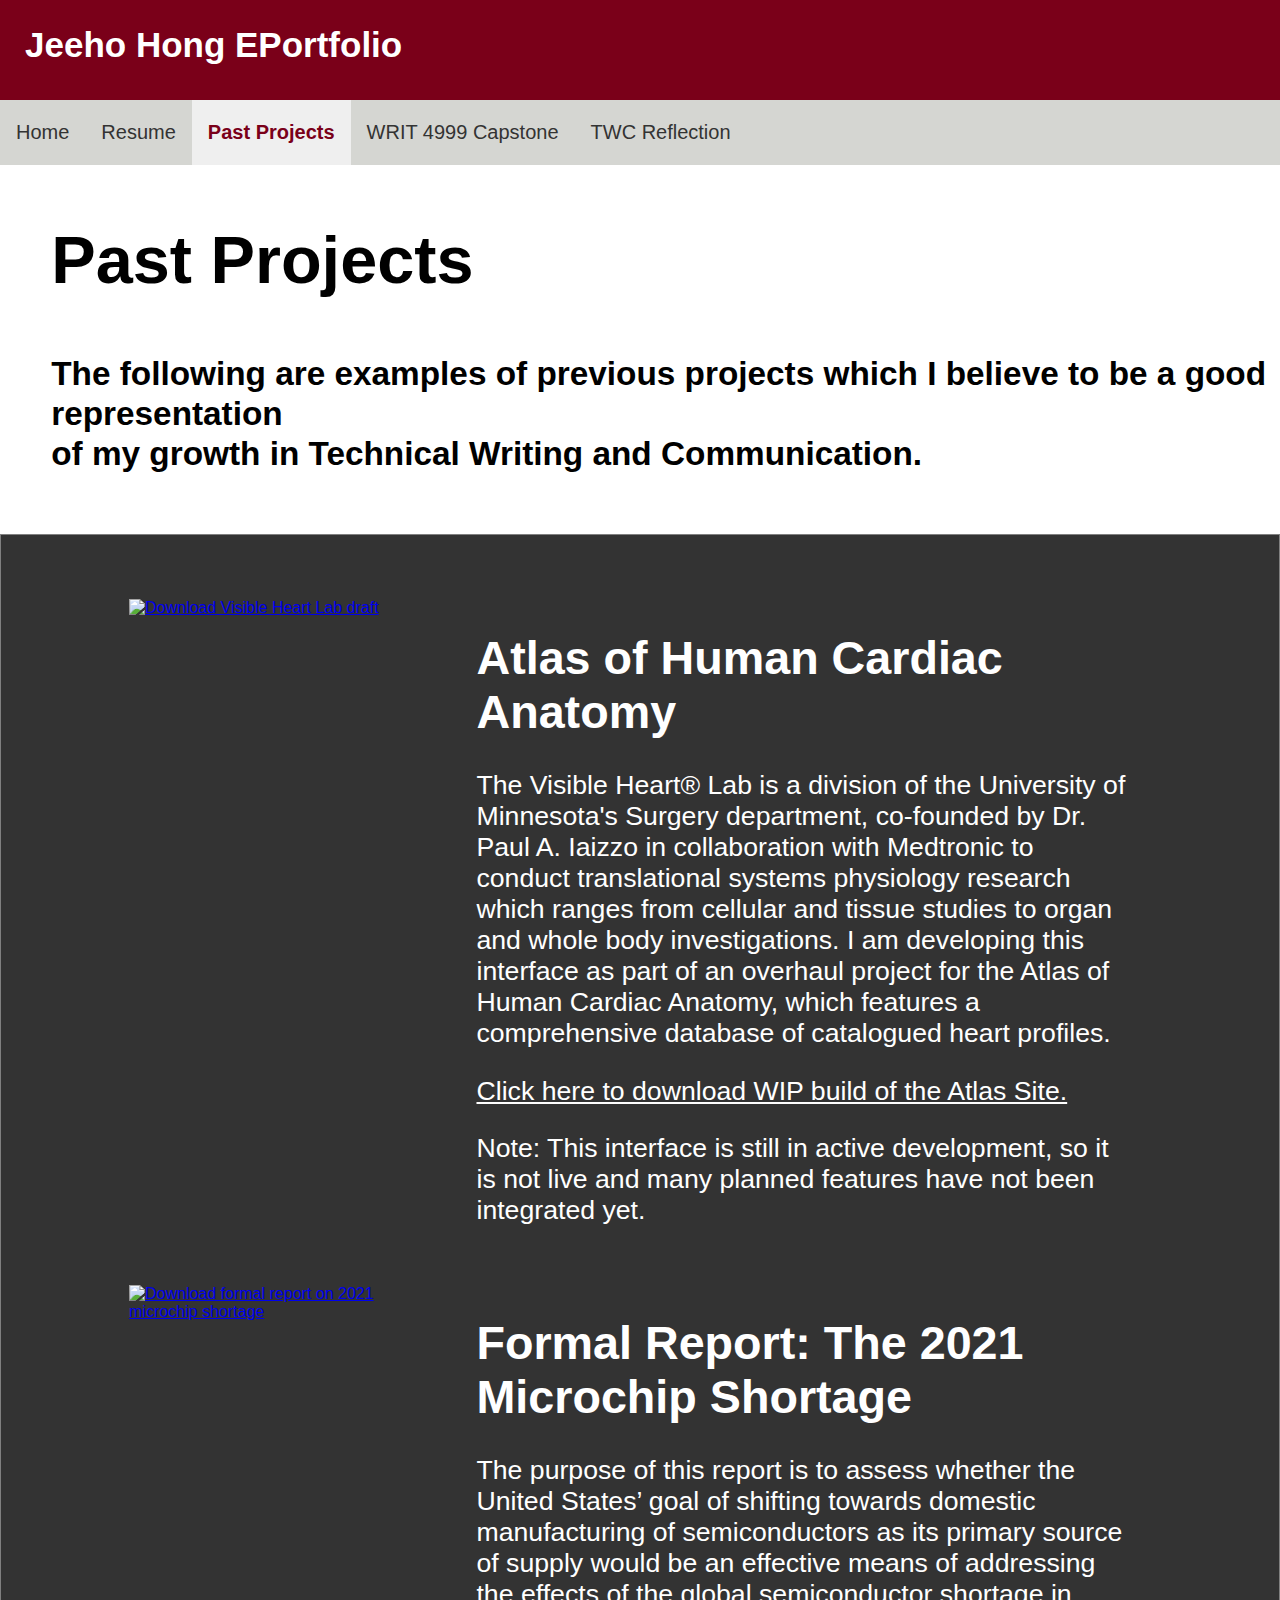
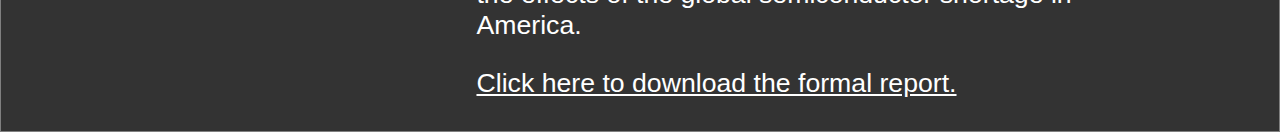
==== past-projects.html @ e17f64c2 "Add files via upload" ====
<!DOCTYPE html>
<html lang="en" dir="ltr">
  <head>
    <meta charset="utf-8" />
    <title>Jeeho Hong EPortfolio</title>
    <meta name="viewport" content="width=device-width, initial-scale=1.0" />
    <link rel="stylesheet" href="eportfolio.css" />
  </head>
  <body>
    <div class="banner">
      <b class="logotext">Jeeho Hong EPortfolio</b>
    </div>
    <nav>
      <div class="topnav" id="myTopnav">
        <div class="dropdown">
          <button
            onclick="window.location.href='index.html'"
            class="dropbtn"
          >
            Home
          </button>
        </div>
        <div class="dropdown">
          <button
            onclick="window.location.href='resume.html'"
            class="dropbtn"
          >
            Resume
          </button>
        </div>
        <div class="dropdown">
          <button
            onclick="window.location.href='past-projects.html'" class="active" 
            class="dropbtn"
          >
            Past Projects
          </button>
        </div>
        <div class="dropdown">
          <button
            onclick="window.location.href='capstone.html'"
            class="dropbtn"
          >
            WRIT 4999 Capstone
          </button>
        </div>
        <div class="dropdown">
          <button
            onclick="window.location.href='reflection.html'"
            class="dropbtn"
          >
           TWC Reflection
          </button>
        </div>
      </div>  
    </nav>
    <script>
      function myFunction() {
        var x = document.getElementById("myTopnav");
        if (x.className === "topnav") {
          x.className += " responsive";
        } else {
          x.className = "topnav";
        }
      }
    </script>
    <main id="umn-main" role="main">
      <div class="welcome-banner">
        <div class="welcome">
          <h1>Past Projects</h1>
          <h2>
            The following are examples of previous projects which I believe to be a good representation<br> of my growth in Technical Writing and Communication.
          </h2>
        </div>
      </div>
      <div class="grid-container">
        <a href="materials/atlas.rar" download class="tn-link"
          ><img
            class="thumbnail"
            src="images/atlas home.png"
            alt="Download Visible Heart Lab draft"
        /></a>
        <div class="description">
          <h1>Atlas of Human Cardiac Anatomy</h1>
          <p>The Visible Heart® Lab is a division of the University of Minnesota's Surgery department, co-founded by Dr. Paul A. Iaizzo in collaboration with Medtronic to conduct translational systems physiology research which ranges from cellular and tissue studies to organ and whole body investigations. I am developing this interface as part of an overhaul project for the Atlas of Human Cardiac Anatomy, which features a comprehensive database of catalogued heart profiles.</p>
          <a href="materials/atlas.rar" class="download-link" download>Click here to download WIP build of the Atlas Site.</a>
          <p>Note: This interface is still in active development, so it is not live and many planned features have not been integrated yet.</p>
        </div>
        <br>
        <a href="materials/formal report.docx" download class="tn-link"
          ><img
            class="thumbnail"
            src="images/microchips.png"
            alt="Download formal report on 2021 microchip shortage"
        /></a>
        <div class="description">
          <h1>Formal Report: The 2021 Microchip Shortage</h1>
          <p>The purpose of this report is to assess whether the United States’ goal of shifting towards domestic manufacturing of semiconductors as its primary source of supply would be an effective means of addressing the effects of the global semiconductor shortage in America. </p>
          <a href="materials/formal report.docx" class="download-link" download>Click here to download the formal report.</a>
        </div>
      </div>
      </div>
    </main>
  </body>
</html>
---- eportfolio.css ----
body {
  font-family: "Segoe UI",Arial,sans-serif;
  margin: 0;
  padding: 0;
}

.banner {
  width: 100%;
  height: 100px;
  background-color: #7a0019;
  overflow: auto;
}

.logotext {
  position: absolute;
  margin-left: 25px;
  margin-top: 25px;
  font-size: 35px;
  color: white;
}

.topnav {
  display: block;
  background-color: #d5d6d2;
  overflow: hidden;
}
.topnav .navlink {
  display: block;
  float: left;
  display: block;
  color: #333333;
  text-align: center;
  padding: 21px 16px;
  text-decoration: none;
}
.topnav .icon {
  display: block;
  display: none;
}

.dropdown {
  display: block;
  float: left;
  overflow: hidden;
}
.dropdown .dropbtn {
  font-size: 20px;
  border: none;
  outline: none;
  color: #333333;
  padding: 21px 16px;
  background-color: inherit;
  font-family: "Segoe UI",Arial,sans-serif;
}
.dropdown-content {
  font-size: 14px;
  display: none;
  position: absolute;
  background-color: #f9f9f9;
  min-width: 160px;
  box-shadow: 0px 8px 16px 0px rgba(0, 0, 0, 0.2);
  z-index: 1;
}
.dropdown-content a {
  float: none;
  color: #333333;
  padding: 12px 16px;
  text-decoration: none;
  display: block;
  text-align: left;
}
.topnav .navlink:hover,
.dropdown:hover .dropbtn {
  background-color: white;
  color: #333333;
  cursor: pointer;
}
.dropdown-content a:hover {
  background-color: white;
  color: #333333;
}
.dropdown:hover .dropdown-content {
  display: block;
}
.dropdown button.active {
  font-size: 20px;
  border: none;
  outline: none;
  padding: 21px 16px;
  font-family: inherit;
  font-weight: bold;
  color: #7a0019;
}
.active:hover {
  cursor: pointer;
  background-color: white;
}
.welcome {
  top: 40%;
  font-family:"Century Gothic",sans-serif;
  color: black;
  width: 100%;
  padding-left: 4%;
  z-index: 1;
  margin-bottom: 60px;
}
.welcome h1 {
  font-size: 50pt;
  line-height: 75pt;
}
.welcome h2 {
  font-size: 25pt;
  line-height: 30pt;
}
.thumbnail {
  max-width: 80%;
}
.description {
  width: 200%;
}
.description h1{
  color: white;
  font-size: 35pt;
}
.description p{
  color: white;
  font-size: 20pt;
}
.download-link {
  color: white;
  font-size: 20pt;
}
@media only screen and (min-width: 800px){
  div.grid-container {
    /* set it to display using "grid" with three equal columns
        and a column gap of 5% and row gap of 20% */
    display: grid;
    grid-template-columns: 1fr 1fr 1fr;
    column-gap: 2%;
    row-gap: 3%;
  
    /* define some colors to make the container easier to see */
    background-color: #333333;
    border: 1px solid gray;
    
    /* add some left and right padding to match the column-gap
        to make it look more balanced */
    padding-left: 10%;
    padding-right: 10%;
    
    /* add some top and bottom padding to match the row-gap
        to make it look more balanced */
    padding-top: 5%;
    padding-bottom: 5%;
    
    /* we could have instead used the shortcut "padding: 20px 5%"
        to define "top&bottom" and "left&right" padding */
  }
  div.tn-link {
    /* add some colors to make the box easier to see */
    background-color: white;
    border: 1px solid gray;

    /* add some padding inside the box to make it look nice */
    padding: 1em;
  }
}
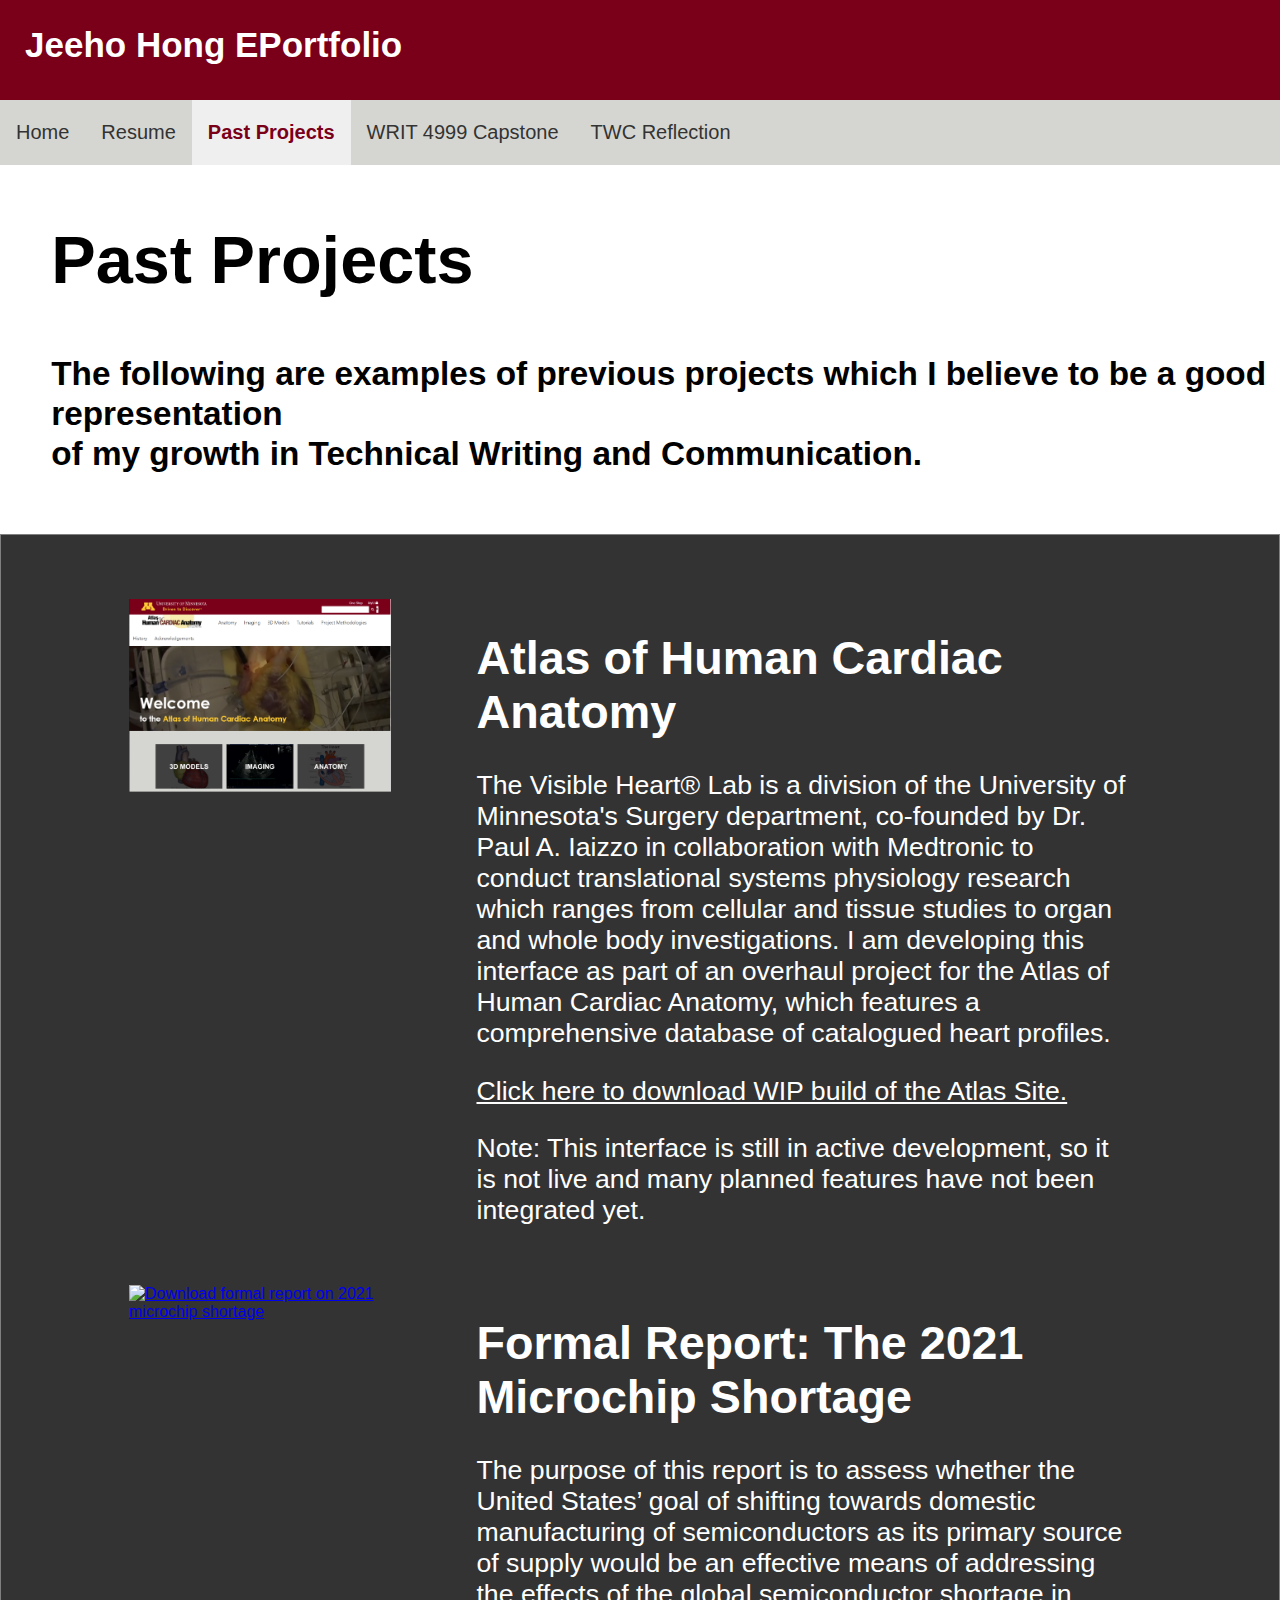
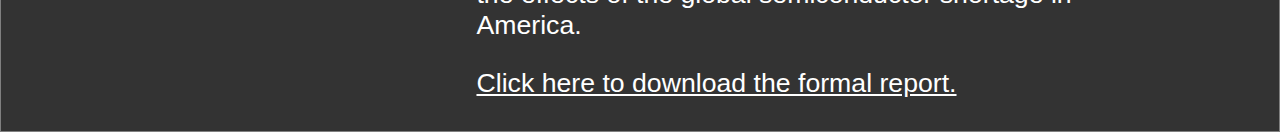
==== commit 24d19d5a: "Update past-projects.html" ====
--- a/past-projects.html
+++ b/past-projects.html
@@ -77,7 +77,7 @@
         <a href="materials/atlas.rar" download class="tn-link"
           ><img
             class="thumbnail"
-            src="images/atlas home.png"
+            src="images/atlas home.PNG"
             alt="Download Visible Heart Lab draft"
         /></a>
         <div class="description">
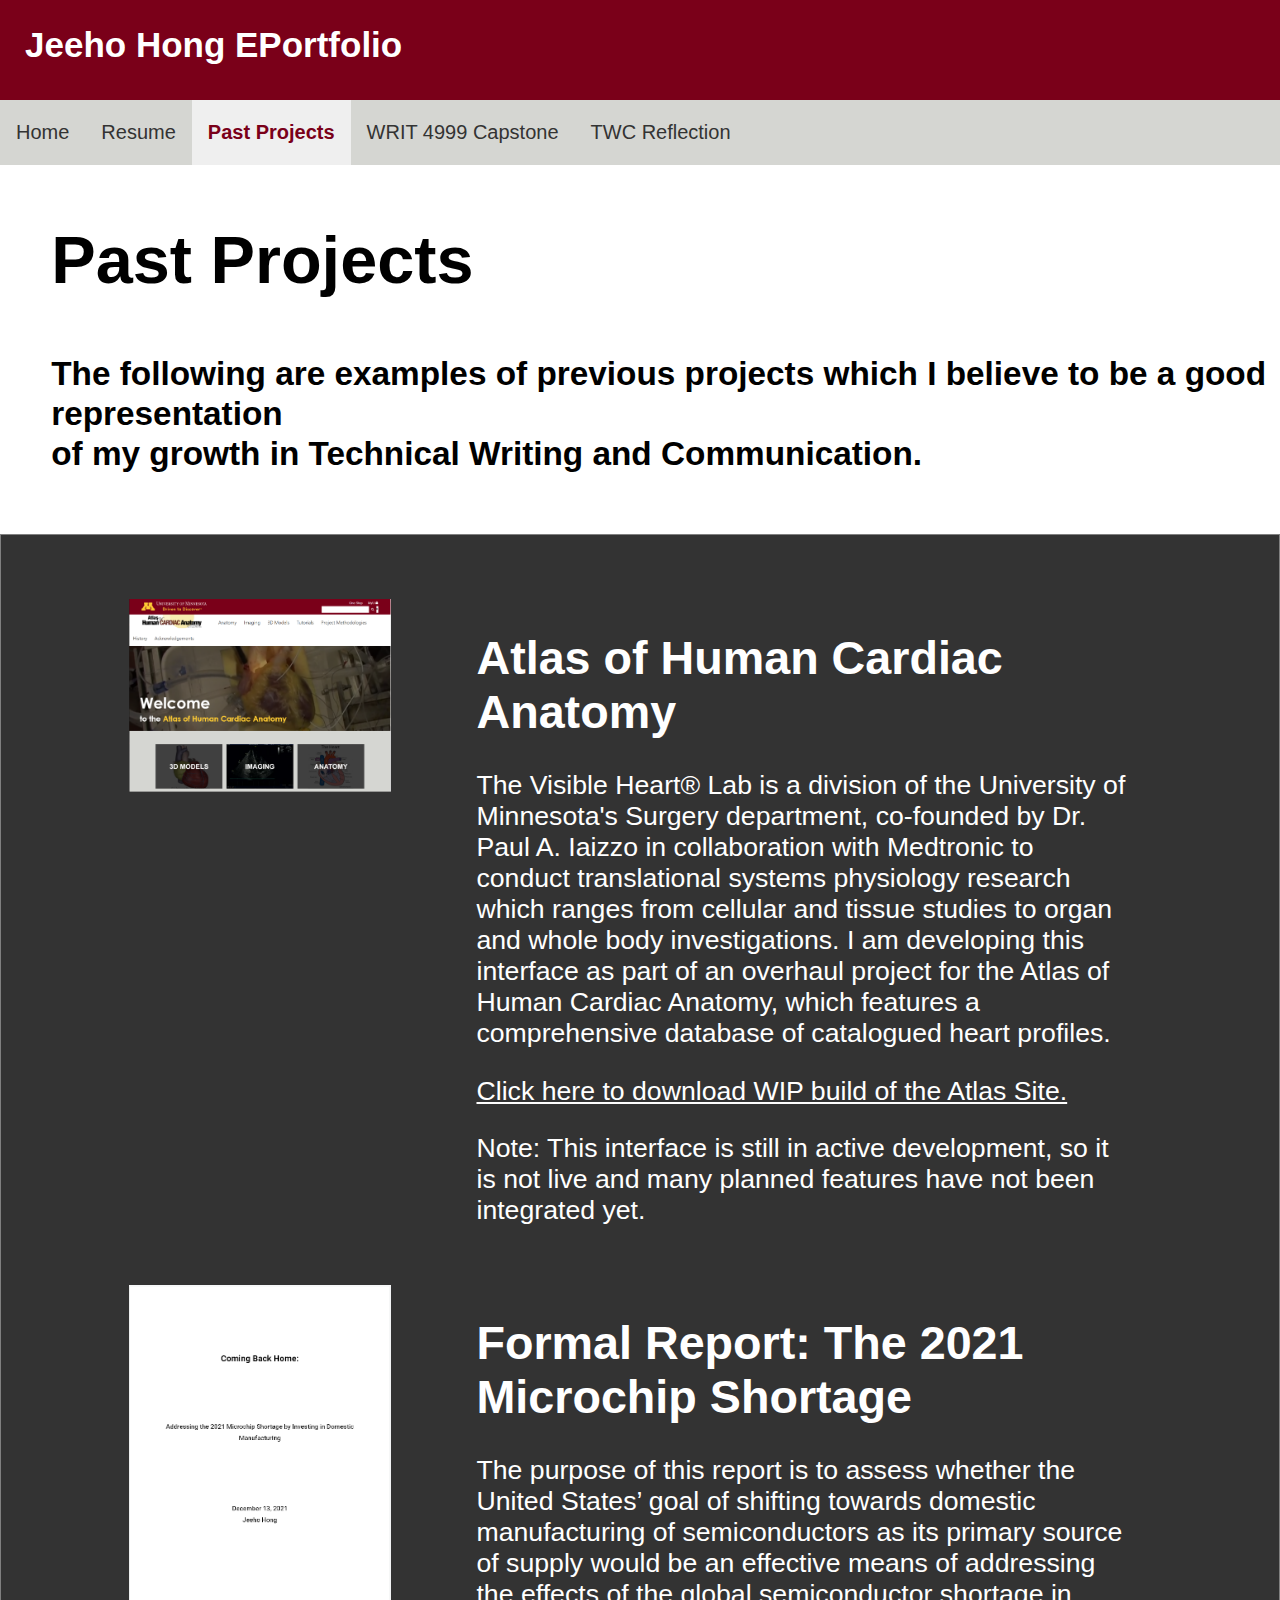
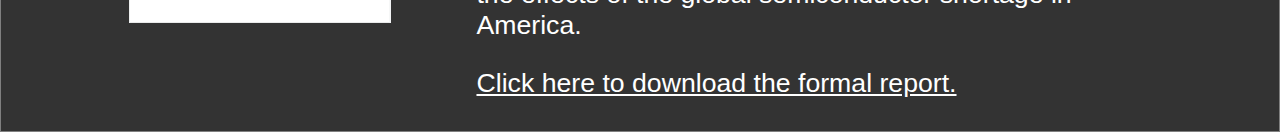
==== commit b212492a: "Update past-projects.html" ====
--- a/past-projects.html
+++ b/past-projects.html
@@ -77,7 +77,7 @@
         <a href="materials/atlas.rar" download class="tn-link"
           ><img
             class="thumbnail"
-            src="images/atlas home.PNG"
+            src="./images/atlas home.PNG"
             alt="Download Visible Heart Lab draft"
         /></a>
         <div class="description">
@@ -90,7 +90,7 @@
         <a href="materials/formal report.docx" download class="tn-link"
           ><img
             class="thumbnail"
-            src="images/microchips.png"
+            src="./images/microchips.PNG"
             alt="Download formal report on 2021 microchip shortage"
         /></a>
         <div class="description">
